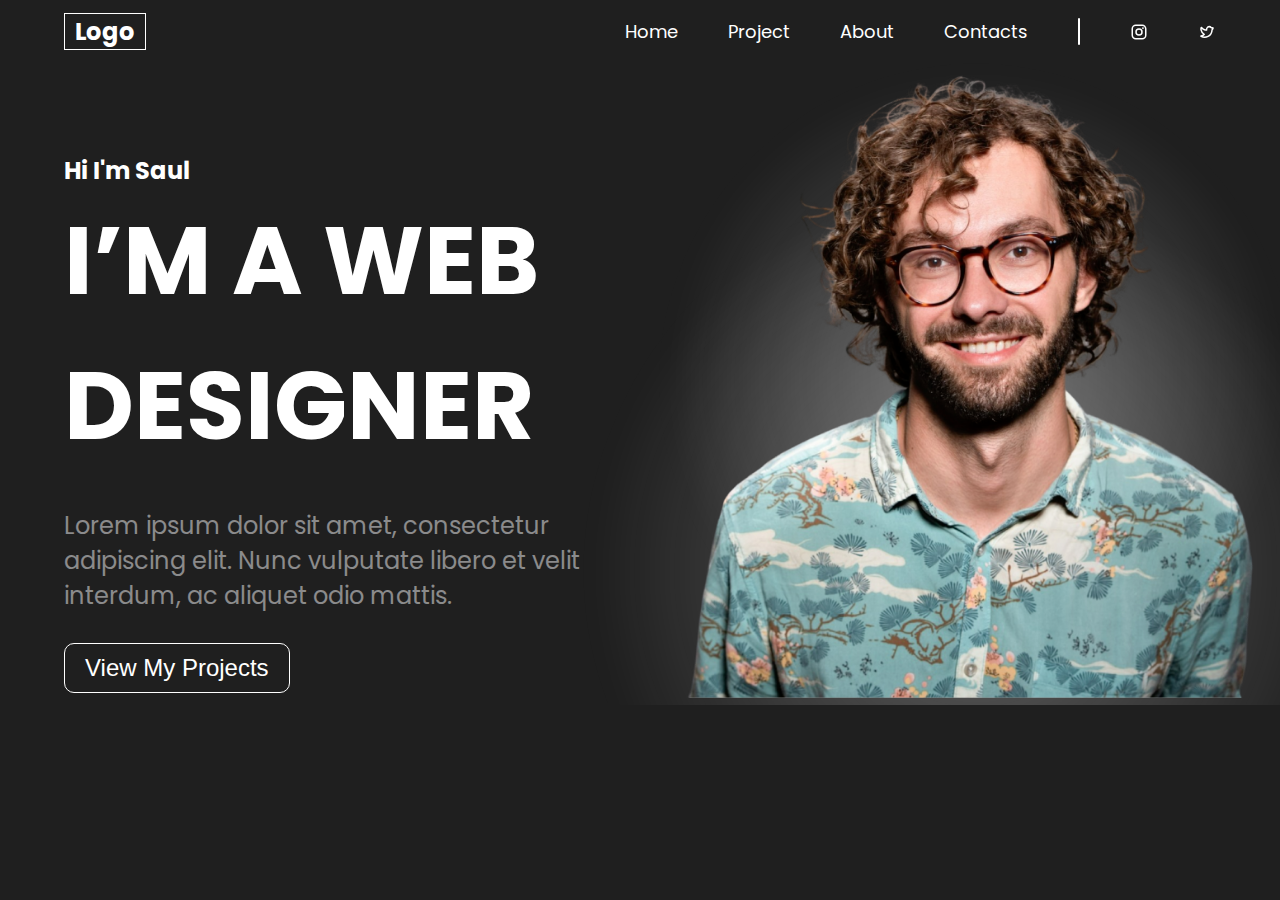
==== index.html @ 4e625538 "first commit" ====
<!DOCTYPE html>
<html lang="en">
  <head>
    <meta charset="UTF-8" />
    <meta name="viewport" content="width=device-width, initial-scale=1.0" />
    <title>Document</title>
    <link rel="stylesheet" href="style.css" />
  </head>
  <body>
    <nav>
      <div class="logo">Logo</div>
      <div>
        <ul>
          <li>Home</li>
          <li>Project</li>
          <li>About</li>
          <li>Contacts</li>
          <li class="bar"></li>
          <li><svg xmlns="http://www.w3.org/2000/svg" width="1em" height="1em" viewBox="0 0 24 24"><path fill="currentColor" d="M7.8 2h8.4C19.4 2 22 4.6 22 7.8v8.4a5.8 5.8 0 0 1-5.8 5.8H7.8C4.6 22 2 19.4 2 16.2V7.8A5.8 5.8 0 0 1 7.8 2m-.2 2A3.6 3.6 0 0 0 4 7.6v8.8C4 18.39 5.61 20 7.6 20h8.8a3.6 3.6 0 0 0 3.6-3.6V7.6C20 5.61 18.39 4 16.4 4zm9.65 1.5a1.25 1.25 0 0 1 1.25 1.25A1.25 1.25 0 0 1 17.25 8A1.25 1.25 0 0 1 16 6.75a1.25 1.25 0 0 1 1.25-1.25M12 7a5 5 0 0 1 5 5a5 5 0 0 1-5 5a5 5 0 0 1-5-5a5 5 0 0 1 5-5m0 2a3 3 0 0 0-3 3a3 3 0 0 0 3 3a3 3 0 0 0 3-3a3 3 0 0 0-3-3"/></svg></li>
          <li><svg xmlns="http://www.w3.org/2000/svg" width="1em" height="1em" viewBox="0 0 24 24"><path fill="none" stroke="currentColor" stroke-dasharray="64" stroke-dashoffset="64" stroke-linecap="round" stroke-linejoin="round" stroke-width="2" d="M19.89 7.34c-0.09 0.33 -0.49 1.16 -1.17 1.95c-0.45 8.68 -8.87 11.5 -14.64 8.59c-0.79 -1.05 2.85 -0.62 4.18 -2.63c-5.03 -2.57 -4.63 -9.44 -3.62 -9.16c2.37 3.19 6.19 3.48 6.81 3.19c0 -0.73 -0.31 -2.32 1.41 -3.65c0.99 -0.71 3.06 -1.34 4.93 0.69c0.32 0.21 0.78 0.3 1.47 0.15c0.41 -0.21 0.95 -0.07 0.67 0.66Z"><animate fill="freeze" attributeName="stroke-dashoffset" dur="0.6s" values="64;0"/></path></svg></li>
        </ul>
      </div>
    </nav>
    <div class="body">
      <div class="left">
        <p class="subtitle">Hi I'm Saul</p>
        <p class="title">I’M A WEB DESIGNER</p>
        <p class="details">
          Lorem ipsum dolor sit amet, consectetur adipiscing elit. Nunc
          vulputate libero et velit interdum, ac aliquet odio mattis.
        </p>
        <button>View My Projects</button>
      </div>
      <div class="right">
        <div class="image-container">
            <img src="model.png" alt="Image with radial gradient shadow">
        </div>
    </div>
  </body>
</html>
---- style.css ----
@import url("https://fonts.googleapis.com/css2?family=Abhaya+Libre:wght@400;500;600;700;800&family=Mr+Dafoe&family=Playfair+Display:ital,wght@0,400..900;1,400..900&family=Poppins:ital,wght@0,100;0,200;0,300;0,400;0,500;0,600;0,700;0,800;0,900;1,100;1,200;1,300;1,400;1,500;1,600;1,700;1,800;1,900&display=swap");

body {
  background-color: #1f1f1f;
  color: white;
  margin: auto;
  height: 100vh;
  font-family: "Poppins";
}

nav {
  display: flex;
  justify-content: space-between;
  align-items: center;
  padding: 0;
  margin: 0 4em;
}
.logo {
  font-size: 24px;
  font-weight: bold;
  border: 1px solid white;
  padding: 0 10px;
}

ul {
  list-style-type: none;
  display: flex;
  gap: 50px;
  font-size: 18px;
}
li {
  display: flex;
  align-items: center;
}

.bar {
  background-color: white;
  width: 2px;
  height: auto;
  border-radius: 10px;
}

.subtitle {
  font-size: 24px;
  font-weight: bold;
}
.title {
  font-size: 96px;
  font-weight: bold;
}
.details {
  font-size: 24px;
  color: #f8f7f980;
  margin: 30px 0;
}

button {
  font-size: 24px;
  background: none;
  border: 1px solid white;
  color: white;
  border-radius: 10px;
  padding: 10px 20px;
}

.body {
  display: flex;
  flex-direction: row;
  margin-left: 4em;
  overflow: hidden;
}
p {
  margin: 0;
  font-family: "Poppins", sans-serif;
}
.left {
  flex: 50%;
  margin-top: 10vh;
}
.right {
  flex: 50%;
}
.image-container {
  position: relative;
  display: inline-block;
}

.image-container::before {
  content: "";
  position: absolute;
  top: 50%;
  left: 50%;
  transform: translate(-50%, -50%);
  width: 100%;
  height: 100%;
  background: radial-gradient(
    circle,
    rgba(255, 255, 255, 0.3),
    transparent 70%
  );
  border-radius: 50%;
  filter: blur(15px);
  z-index: -1;
}

.image-container::after {
  content: "";
  position: absolute;
  top: 80%;
  left: 50%;
  transform: translate(-50%, -50%);
  width: 130%;
  height: 120%;
  background: radial-gradient(
    circle,
    rgba(255, 255, 255, 0.3),
    transparent 70%
  );
  border-radius: 50%;
  filter: blur(15px);
  z-index: -1;
}

.image-container img {
  display: block;
  width: 100%; /* Set image width */
  height: auto;
  z-index: 10;
  position: relative;
}
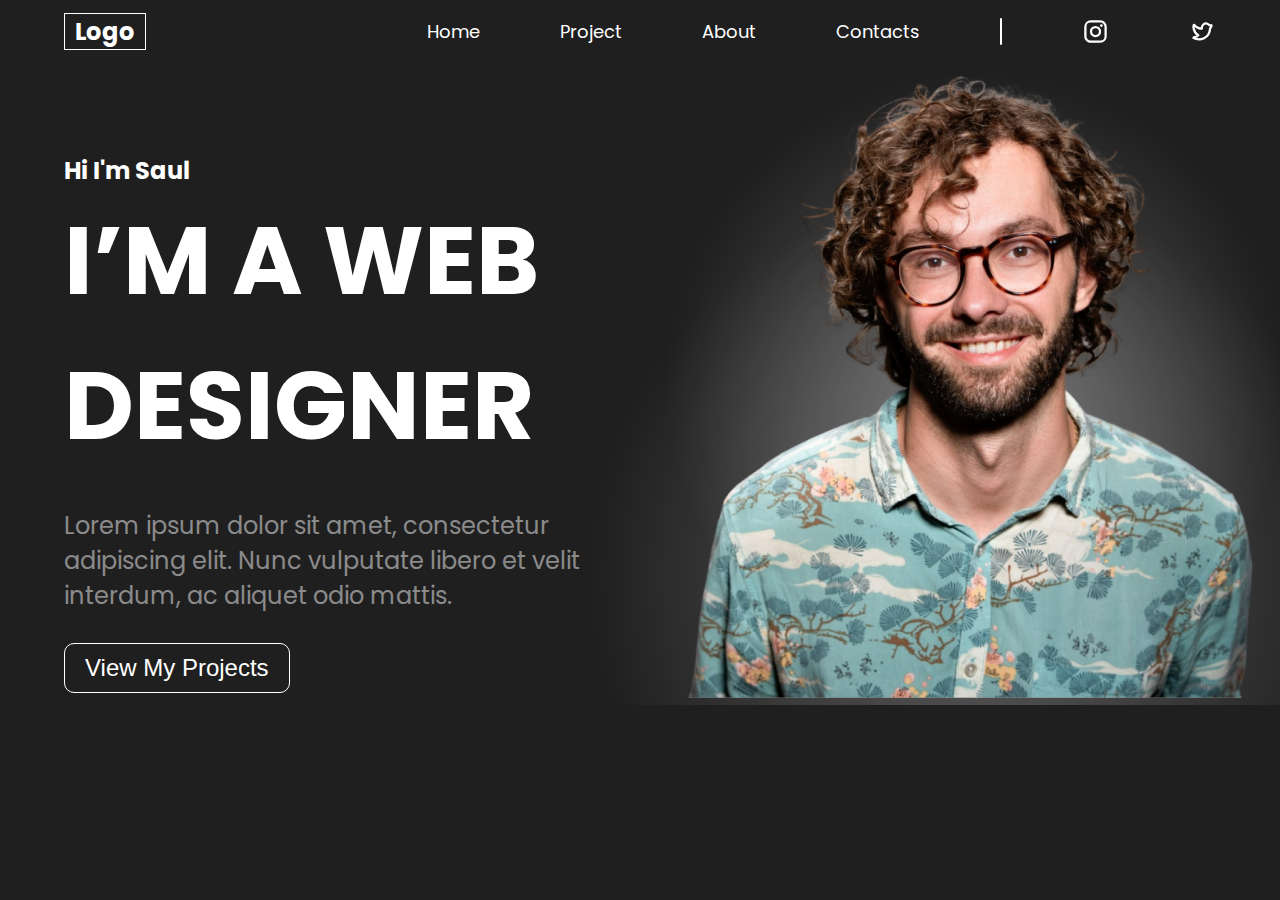
==== commit d463b5a4: "styles added" ====
--- a/index.html
+++ b/index.html
@@ -16,13 +16,13 @@
           <li>About</li>
           <li>Contacts</li>
           <li class="bar"></li>
-          <li><svg xmlns="http://www.w3.org/2000/svg" width="1em" height="1em" viewBox="0 0 24 24"><path fill="currentColor" d="M7.8 2h8.4C19.4 2 22 4.6 22 7.8v8.4a5.8 5.8 0 0 1-5.8 5.8H7.8C4.6 22 2 19.4 2 16.2V7.8A5.8 5.8 0 0 1 7.8 2m-.2 2A3.6 3.6 0 0 0 4 7.6v8.8C4 18.39 5.61 20 7.6 20h8.8a3.6 3.6 0 0 0 3.6-3.6V7.6C20 5.61 18.39 4 16.4 4zm9.65 1.5a1.25 1.25 0 0 1 1.25 1.25A1.25 1.25 0 0 1 17.25 8A1.25 1.25 0 0 1 16 6.75a1.25 1.25 0 0 1 1.25-1.25M12 7a5 5 0 0 1 5 5a5 5 0 0 1-5 5a5 5 0 0 1-5-5a5 5 0 0 1 5-5m0 2a3 3 0 0 0-3 3a3 3 0 0 0 3 3a3 3 0 0 0 3-3a3 3 0 0 0-3-3"/></svg></li>
-          <li><svg xmlns="http://www.w3.org/2000/svg" width="1em" height="1em" viewBox="0 0 24 24"><path fill="none" stroke="currentColor" stroke-dasharray="64" stroke-dashoffset="64" stroke-linecap="round" stroke-linejoin="round" stroke-width="2" d="M19.89 7.34c-0.09 0.33 -0.49 1.16 -1.17 1.95c-0.45 8.68 -8.87 11.5 -14.64 8.59c-0.79 -1.05 2.85 -0.62 4.18 -2.63c-5.03 -2.57 -4.63 -9.44 -3.62 -9.16c2.37 3.19 6.19 3.48 6.81 3.19c0 -0.73 -0.31 -2.32 1.41 -3.65c0.99 -0.71 3.06 -1.34 4.93 0.69c0.32 0.21 0.78 0.3 1.47 0.15c0.41 -0.21 0.95 -0.07 0.67 0.66Z"><animate fill="freeze" attributeName="stroke-dashoffset" dur="0.6s" values="64;0"/></path></svg></li>
+          <li><svg xmlns="http://www.w3.org/2000/svg" width="1.5em" height="1.5em" viewBox="0 0 24 24"><path fill="currentColor" d="M7.8 2h8.4C19.4 2 22 4.6 22 7.8v8.4a5.8 5.8 0 0 1-5.8 5.8H7.8C4.6 22 2 19.4 2 16.2V7.8A5.8 5.8 0 0 1 7.8 2m-.2 2A3.6 3.6 0 0 0 4 7.6v8.8C4 18.39 5.61 20 7.6 20h8.8a3.6 3.6 0 0 0 3.6-3.6V7.6C20 5.61 18.39 4 16.4 4zm9.65 1.5a1.25 1.25 0 0 1 1.25 1.25A1.25 1.25 0 0 1 17.25 8A1.25 1.25 0 0 1 16 6.75a1.25 1.25 0 0 1 1.25-1.25M12 7a5 5 0 0 1 5 5a5 5 0 0 1-5 5a5 5 0 0 1-5-5a5 5 0 0 1 5-5m0 2a3 3 0 0 0-3 3a3 3 0 0 0 3 3a3 3 0 0 0 3-3a3 3 0 0 0-3-3"/></svg></li>
+          <li><svg xmlns="http://www.w3.org/2000/svg" width="1.5em" height="1.5em" viewBox="0 0 24 24"><path fill="none" stroke="currentColor" stroke-dasharray="64" stroke-dashoffset="64" stroke-linecap="round" stroke-linejoin="round" stroke-width="2" d="M19.89 7.34c-0.09 0.33 -0.49 1.16 -1.17 1.95c-0.45 8.68 -8.87 11.5 -14.64 8.59c-0.79 -1.05 2.85 -0.62 4.18 -2.63c-5.03 -2.57 -4.63 -9.44 -3.62 -9.16c2.37 3.19 6.19 3.48 6.81 3.19c0 -0.73 -0.31 -2.32 1.41 -3.65c0.99 -0.71 3.06 -1.34 4.93 0.69c0.32 0.21 0.78 0.3 1.47 0.15c0.41 -0.21 0.95 -0.07 0.67 0.66Z"><animate fill="freeze" attributeName="stroke-dashoffset" dur="0.6s" values="64;0"/></path></svg></li>
         </ul>
       </div>
     </nav>
-    <div class="body">
-      <div class="left">
+    <div class="container">
+      <div class="left-container">
         <p class="subtitle">Hi I'm Saul</p>
         <p class="title">I’M A WEB DESIGNER</p>
         <p class="details">
@@ -31,7 +31,7 @@
         </p>
         <button>View My Projects</button>
       </div>
-      <div class="right">
+      <div class="right-container">
         <div class="image-container">
             <img src="model.png" alt="Image with radial gradient shadow">
         </div>
--- a/style.css
+++ b/style.css
@@ -6,6 +6,7 @@
   margin: auto;
   height: 100vh;
   font-family: "Poppins";
+  cursor: pointer;
 }
 
 nav {
@@ -25,12 +26,19 @@
 ul {
   list-style-type: none;
   display: flex;
-  gap: 50px;
+  gap: 80px;
   font-size: 18px;
 }
 li {
   display: flex;
   align-items: center;
+  text-decoration: none;
+  color: white;
+  transition: transform 0.2s ease, color 0.2s ease;
+}
+
+li:hover {
+  transform: scale(1.1);
 }
 
 .bar {
@@ -56,14 +64,20 @@
 
 button {
   font-size: 24px;
-  background: none;
+  background-color: transparent;
   border: 1px solid white;
   color: white;
   border-radius: 10px;
   padding: 10px 20px;
+  transition: background-color 0.3s ease, color 0.3s ease;
 }
 
-.body {
+button:hover {
+  color: #1f1f1f;
+  background-color: white;
+}
+
+.container {
   display: flex;
   flex-direction: row;
   margin-left: 4em;
@@ -73,12 +87,12 @@
   margin: 0;
   font-family: "Poppins", sans-serif;
 }
-.left {
-  flex: 50%;
+.left-container {
+  flex: 1;
   margin-top: 10vh;
 }
-.right {
-  flex: 50%;
+.right-container {
+  flex: 1;
 }
 .image-container {
   position: relative;
@@ -100,17 +114,13 @@
   );
   border-radius: 50%;
   filter: blur(15px);
-  z-index: -1;
+  z-index: 1;
 }
 
 .image-container::after {
   content: "";
   position: absolute;
-  top: 80%;
-  left: 50%;
   transform: translate(-50%, -50%);
-  width: 130%;
-  height: 120%;
   background: radial-gradient(
     circle,
     rgba(255, 255, 255, 0.3),
@@ -119,11 +129,14 @@
   border-radius: 50%;
   filter: blur(15px);
   z-index: -1;
+  top: 80%;
+  left: 50%;
+  width: 130%;
+  height: 120%;
 }
 
 .image-container img {
-  display: block;
-  width: 100%; /* Set image width */
+  width: 100%;
   height: auto;
   z-index: 10;
   position: relative;
